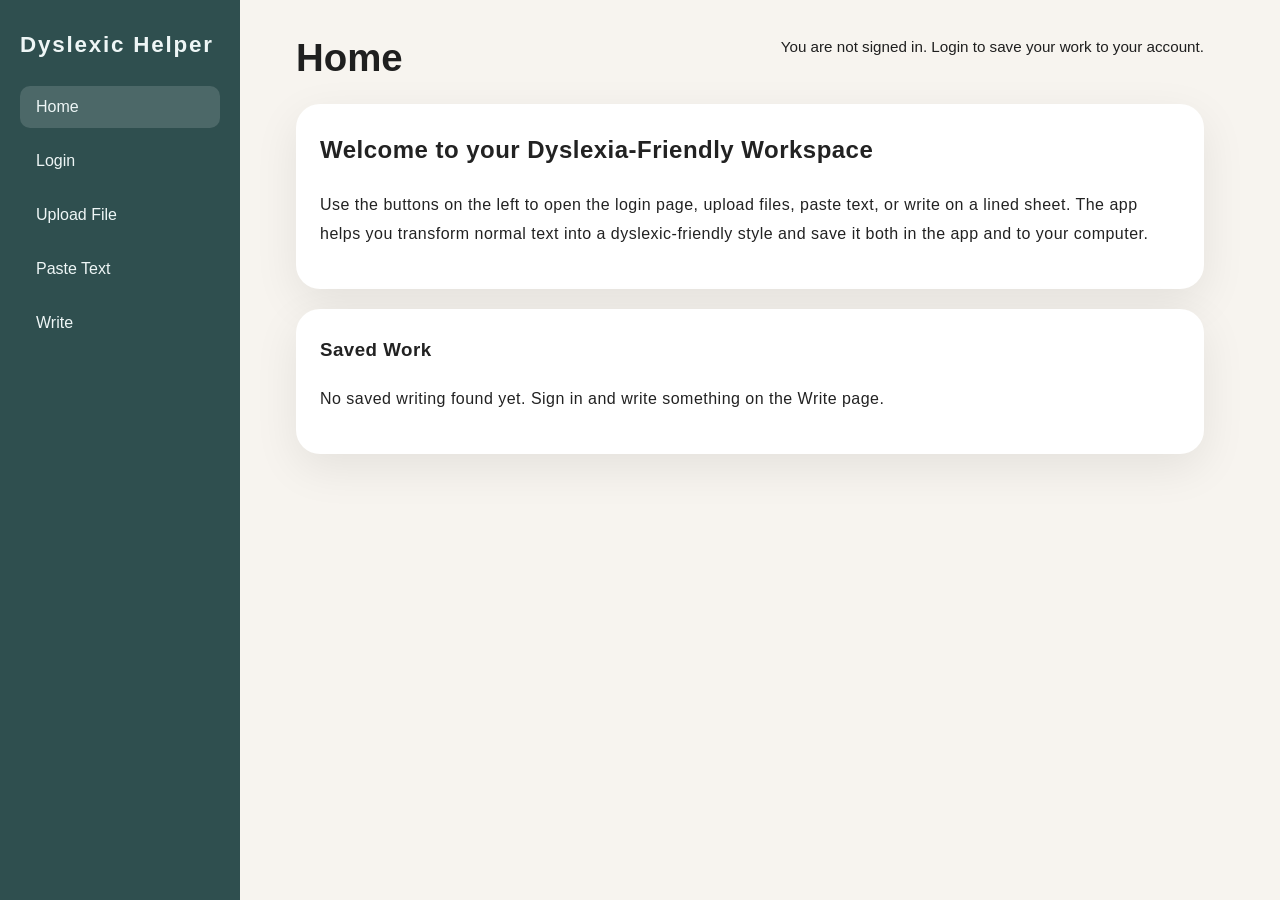
==== index.html @ af6c2241 "j" ====
<!DOCTYPE html>
<html lang="en">
<head>
  <meta charset="UTF-8">
  <meta name="viewport" content="width=device-width, initial-scale=1.0">
  <title>Dyslexic Helper - Home</title>
  <link rel="stylesheet" href="styles.css">
  <script defer src="script.js"></script>
</head>
<body>
  <nav class="sidebar">
    <div class="app-brand">Dyslexic Helper</div>
    <a href="index.html" class="active">Home</a>
    <a href="login.html">Login</a>
    <a href="upload.html">Upload File</a>
    <a href="paste.html">Paste Text</a>
    <a href="write.html">Write</a>
  </nav>
  <main class="content">
    <header class="page-header">
      <h1>Home</h1>
      <div class="user-panel" id="home-user-panel"></div>
    </header>
    <section class="hero-card dyslexic-font">
      <h2>Welcome to your Dyslexia-Friendly Workspace</h2>
      <p>
        Use the buttons on the left to open the login page, upload files, paste text, or write on a lined sheet.
        The app helps you transform normal text into a dyslexic-friendly style and save it both in the app and to your computer.
      </p>
    </section>
    <section class="saved-work-card dyslexic-font" id="home-saved-section">
      <h3>Saved Work</h3>
      <div id="saved-work-content"></div>
    </section>
  </main>
</body>
</html>
---- styles.css ----
:root {
  color-scheme: light;
  font-family: 'Segoe UI', Tahoma, Geneva, Verdana, sans-serif;
  background: #f7f4ef;
  color: #1f1f1f;
}
* {
  box-sizing: border-box;
}
body {
  margin: 0;
  min-height: 100vh;
}
.sidebar {
  position: fixed;
  left: 0;
  top: 0;
  width: 240px;
  height: 100vh;
  padding: 32px 20px;
  background: #2f4f4f;
  color: #eef6f6;
  display: flex;
  flex-direction: column;
  gap: 12px;
}
.sidebar .app-brand {
  font-size: 1.4rem;
  font-weight: 700;
  letter-spacing: 0.08em;
  margin-bottom: 16px;
}
.sidebar a {
  display: block;
  padding: 12px 16px;
  border-radius: 10px;
  text-decoration: none;
  color: inherit;
  transition: background 0.2s ease;
}
.sidebar a:hover,
.sidebar a.active {
  background: rgba(255, 255, 255, 0.14);
}
.content {
  margin-left: 260px;
  padding: 36px;
  max-width: 980px;
}
.page-header {
  display: flex;
  align-items: flex-start;
  justify-content: space-between;
  gap: 18px;
  margin-bottom: 24px;
}
.page-header h1 {
  margin: 0;
  font-size: 2.4rem;
}
.user-panel {
  min-width: 200px;
  font-size: 0.95rem;
  line-height: 1.5;
}
.hero-card,
.form-card,
.saved-work-card,
.write-card {
  background: #ffffff;
  padding: 24px;
  border-radius: 24px;
  box-shadow: 0 14px 45px rgba(0, 0, 0, 0.08);
  margin-bottom: 20px;
}
.hero-card h2,
.form-card h2,
.saved-work-card h3 {
  margin-top: 0;
}
.dyslexic-font {
  font-family: 'Comic Sans MS', 'Comic Sans', Arial, sans-serif;
  line-height: 1.8;
  letter-spacing: 0.03em;
  color: #222;
}
input[type="text"],
input[type="password"],
textarea,
#file-input {
  width: 100%;
  padding: 14px 16px;
  border: 2px solid #d4d0c4;
  border-radius: 14px;
  background: #fcfcfb;
  color: #1c1c1c;
  font-size: 1rem;
  margin-bottom: 16px;
}
textarea {
  resize: vertical;
  min-height: 150px;
}
button {
  appearance: none;
  border: none;
  background: #476a6a;
  color: #ffffff;
  padding: 14px 22px;
  border-radius: 14px;
  font-size: 1rem;
  cursor: pointer;
  transition: transform 0.15s ease, background 0.15s ease;
}
button:hover {
  background: #3f5e5e;
  transform: translateY(-1px);
}
.download-button {
  display: inline-flex;
  margin-top: 12px;
  padding: 12px 18px;
  text-decoration: none;
  color: #1f4b4b;
  background: #e7f1ef;
  border-radius: 12px;
  font-weight: 600;
}
.status {
  min-height: 1.5em;
  margin-top: 12px;
  color: #2a5332;
}
.help-text {
  font-size: 0.92rem;
  color: #4f4f4f;
}
#blank-sheet {
  min-height: 420px;
  border: 2px dashed #91a5a5;
  border-radius: 22px;
  padding: 28px;
  background: #f8f2e9;
  outline: none;
  overflow-y: auto;
  white-space: pre-wrap;
}
.top-bar {
  display: flex;
  align-items: center;
  justify-content: flex-end;
  gap: 12px;
  margin-bottom: 16px;
}
@media (max-width: 860px) {
  .sidebar {
    position: relative;
    width: 100%;
    height: auto;
    flex-direction: row;
    flex-wrap: wrap;
    justify-content: center;
  }
  .content {
    margin-left: 0;
    padding: 24px;
  }
  .page-header {
    flex-direction: column;
    align-items: stretch;
  }
}
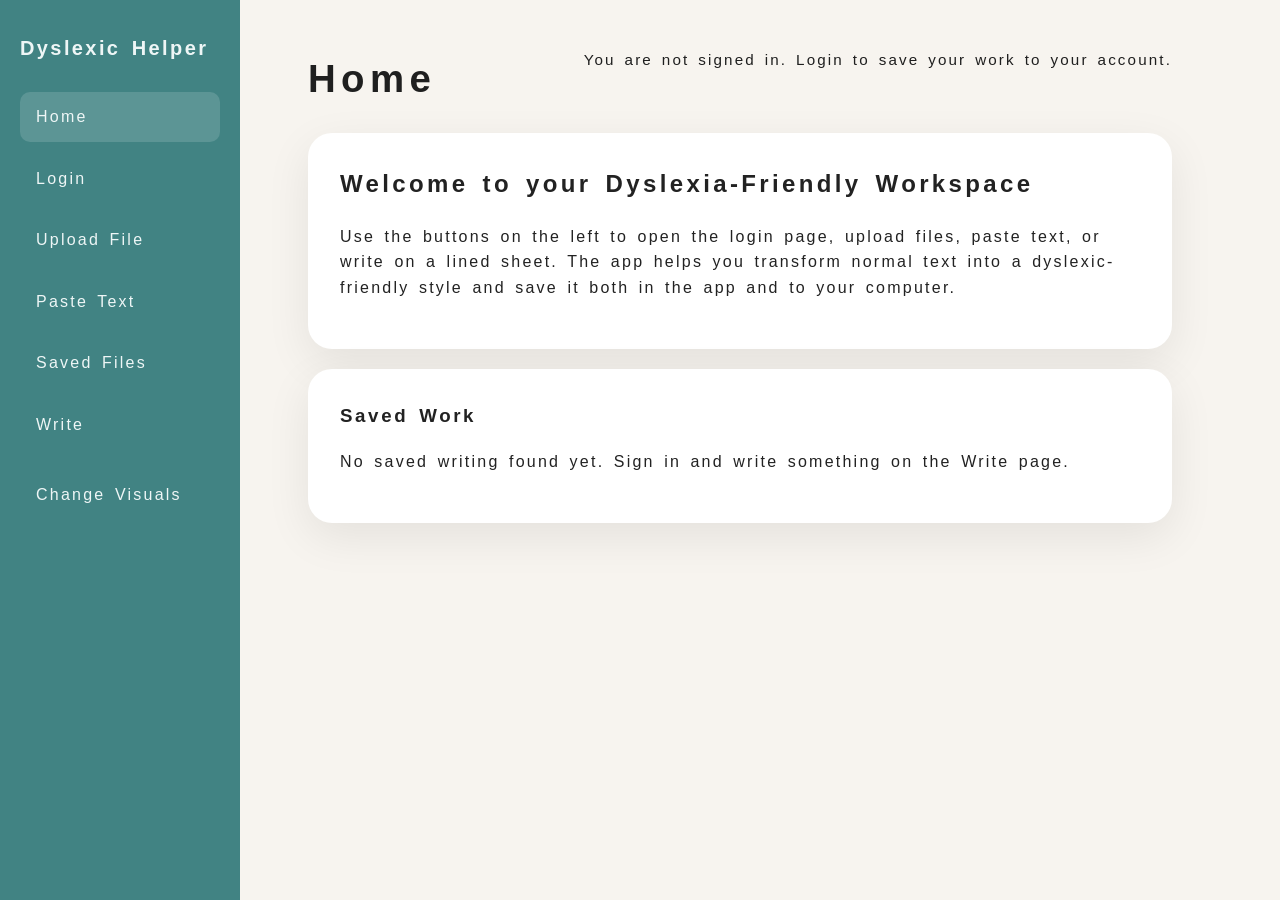
==== commit 1c392ef8: "happy" ====
--- a/index.html
+++ b/index.html
@@ -14,7 +14,9 @@
     <a href="login.html">Login</a>
     <a href="upload.html">Upload File</a>
     <a href="paste.html">Paste Text</a>
+    <a href="saved.html">Saved Files</a>
     <a href="write.html">Write</a>
+    <button id="change-visuals-button" class="nav-button">Change Visuals</button>
   </nav>
   <main class="content">
     <header class="page-header">
@@ -33,5 +35,43 @@
       <div id="saved-work-content"></div>
     </section>
   </main>
+
+  <div id="change-visuals-modal" class="change-visuals-modal">
+    <div class="change-visuals-content">
+      <h2>Change Visuals</h2>
+      <div class="visuals-grid">
+        <label>Font
+          <select id="visual-font-select">
+            <option value="Arial">Arial</option>
+            <option value="Tahoma">Tahoma</option>
+            <option value="Verdana">Verdana</option>
+            <option value="'Trebuchet MS'">Trebuchet MS</option>
+            <option value="Helvetica">Helvetica</option>
+            <option value="Roboto">Roboto</option>
+            <option value="'Open Sans'">Open Sans</option>
+          </select>
+        </label>
+        <label>Letter spacing
+          <div class="visuals-row"><input type="range" id="visual-letter-spacing" min="0" max="0.4" step="0.01"><span id="letter-spacing-value"></span></div>
+        </label>
+        <label>Word spacing
+          <div class="visuals-row"><input type="range" id="visual-word-spacing" min="0" max="0.4" step="0.01"><span id="word-spacing-value"></span></div>
+        </label>
+        <label>Background color
+          <input type="color" id="visual-bg-color" value="#f7f4ef">
+        </label>
+        <label>Text color
+          <input type="color" id="visual-text-color" value="#1f1f1f">
+        </label>
+        <label>Accent color
+          <input type="color" id="visual-accent-color" value="#418383">
+        </label>
+      </div>
+      <div class="title-modal-buttons">
+        <button id="visual-save-button">Save visuals</button>
+        <button id="visual-cancel-button">Cancel</button>
+      </div>
+    </div>
+  </div>
 </body>
 </html>
--- a/styles.css
+++ b/styles.css
@@ -3,6 +3,16 @@
   font-family: 'Segoe UI', Tahoma, Geneva, Verdana, sans-serif;
   background: #f7f4ef;
   color: #1f1f1f;
+  --app-font: 'Segoe UI', Tahoma, Geneva, Verdana, sans-serif;
+  --app-background: #f7f4ef;
+  --app-foreground: #1f1f1f;
+  --surface-color: #ffffff;
+  --accent-color: #418383;
+  --button-background: #476a6a;
+  --button-foreground: #ffffff;
+  --letter-spacing: 0.14em;
+  --line-height: 1.6;
+  --word-spacing: 0.17em;
 }
 * {
   box-sizing: border-box;
@@ -10,6 +20,15 @@
 body {
   margin: 0;
   min-height: 100vh;
+  background: var(--app-background);
+  color: var(--app-foreground);
+  font-family: var(--app-font);
+}
+/* Global typography defaults requested by user */
+html, body, h1, h2, h3, h4, h5, p, a, button, input, textarea, label, div, span {
+  letter-spacing: var(--letter-spacing);
+  line-height: var(--line-height);
+  word-spacing: var(--word-spacing);
 }
 .sidebar {
   position: fixed;
@@ -18,25 +37,41 @@
   width: 240px;
   height: 100vh;
   padding: 32px 20px;
-  background: #2f4f4f;
+  background: var(--accent-color);
   color: #eef6f6;
   display: flex;
   flex-direction: column;
   gap: 12px;
 }
 .sidebar .app-brand {
-  font-size: 1.4rem;
+  font-size: 1.25rem;
   font-weight: 700;
-  letter-spacing: 0.08em;
+  letter-spacing: 0.12em;
   margin-bottom: 16px;
 }
-.sidebar a {
+.sidebar a,
+.sidebar .nav-button {
   display: block;
+  width: 100%;
   padding: 12px 16px;
   border-radius: 10px;
   text-decoration: none;
   color: inherit;
+  background: transparent;
+  text-align: left;
+  cursor: pointer;
+  border: none;
   transition: background 0.2s ease;
+  font: inherit;
+}
+.sidebar a:hover,
+.sidebar a.active,
+.sidebar .nav-button:hover,
+.sidebar .nav-button.active {
+  background: rgba(255, 255, 255, 0.14);
+}
+.sidebar .nav-button {
+  margin-top: 8px;
 }
 .sidebar a:hover,
 .sidebar a.active {
@@ -44,19 +79,38 @@
 }
 .content {
   margin-left: 260px;
-  padding: 36px;
-  max-width: 980px;
+  padding: 48px;
+  max-width: 1200px;
+  width: calc(100% - 320px);
 }
 .page-header {
-  display: flex;
-  align-items: flex-start;
-  justify-content: space-between;
+  display: grid;
+  grid-template-columns: 1fr auto;
   gap: 18px;
+  align-items: start;
   margin-bottom: 24px;
+}
+.page-main {
+  display: flex;
+  flex-direction: column;
+  gap: 12px;
 }
 .page-header h1 {
   margin: 0;
   font-size: 2.4rem;
+}
+.top-bar {
+  display: flex;
+  flex-wrap: wrap;
+  gap: 12px;
+  justify-content: flex-end;
+  align-items: center;
+}
+.top-bar button,
+.top-bar .download-button,
+button,
+.download-button {
+  letter-spacing: var(--letter-spacing);
 }
 .user-panel {
   min-width: 200px;
@@ -67,8 +121,8 @@
 .form-card,
 .saved-work-card,
 .write-card {
-  background: #ffffff;
-  padding: 24px;
+  background: var(--surface-color);
+  padding: 32px;
   border-radius: 24px;
   box-shadow: 0 14px 45px rgba(0, 0, 0, 0.08);
   margin-bottom: 20px;
@@ -81,7 +135,7 @@
 .dyslexic-font {
   font-family: 'Comic Sans MS', 'Comic Sans', Arial, sans-serif;
   line-height: 1.8;
-  letter-spacing: 0.03em;
+  letter-spacing: var(--letter-spacing);
   color: #222;
 }
 input[type="text"],
@@ -89,54 +143,27 @@
 textarea,
 #file-input {
   width: 100%;
+  max-width: 100ch;
+  min-width: min(45ch, 100%);
   padding: 14px 16px;
   border: 2px solid #d4d0c4;
   border-radius: 14px;
   background: #fcfcfb;
   color: #1c1c1c;
-  font-size: 1rem;
+  font-family: Arial, sans-serif;
+  font-size: 16px;
+  line-height: var(--line-height);
+  letter-spacing: var(--letter-spacing);
+  word-spacing: var(--word-spacing);
   margin-bottom: 16px;
 }
 textarea {
   resize: vertical;
   min-height: 150px;
-}
-button {
-  appearance: none;
-  border: none;
-  background: #476a6a;
-  color: #ffffff;
-  padding: 14px 22px;
-  border-radius: 14px;
-  font-size: 1rem;
-  cursor: pointer;
-  transition: transform 0.15s ease, background 0.15s ease;
-}
-button:hover {
-  background: #3f5e5e;
-  transform: translateY(-1px);
-}
-.download-button {
-  display: inline-flex;
-  margin-top: 12px;
-  padding: 12px 18px;
-  text-decoration: none;
-  color: #1f4b4b;
-  background: #e7f1ef;
-  border-radius: 12px;
-  font-weight: 600;
-}
-.status {
-  min-height: 1.5em;
-  margin-top: 12px;
-  color: #2a5332;
-}
-.help-text {
-  font-size: 0.92rem;
-  color: #4f4f4f;
+  white-space: pre-wrap;
 }
 #blank-sheet {
-  min-height: 420px;
+  min-height: 700px;
   border: 2px dashed #91a5a5;
   border-radius: 22px;
   padding: 28px;
@@ -144,6 +171,269 @@
   outline: none;
   overflow-y: auto;
   white-space: pre-wrap;
+  font-family: Arial, sans-serif;
+  font-size: 18px;
+  line-height: var(--line-height);
+  letter-spacing: var(--letter-spacing);
+  word-spacing: var(--word-spacing);
+  width: min(120ch, 100%);
+  max-width: 120ch;
+  min-width: min(45ch, 100%);
+}
+
+.change-visuals-modal {
+  display: none;
+  position: fixed;
+  z-index: 1000;
+  left: 0;
+  top: 0;
+  width: 100%;
+  height: 100%;
+  background-color: rgba(0, 0, 0, 0.4);
+  justify-content: center;
+  align-items: center;
+}
+.change-visuals-modal.show {
+  display: flex;
+}
+.change-visuals-content {
+  background-color: var(--surface-color);
+  color: var(--app-foreground);
+  padding: 28px;
+  border-radius: 16px;
+  box-shadow: 0 4px 18px rgba(0, 0, 0, 0.18);
+  max-width: 520px;
+  width: 90%;
+}
+.change-visuals-content h2 {
+  margin-top: 0;
+  margin-bottom: 18px;
+}
+.visuals-grid {
+  display: grid;
+  gap: 16px;
+}
+.visuals-grid label {
+  display: grid;
+  gap: 8px;
+  font-size: 0.95rem;
+}
+.visuals-grid input[type="range"],
+.visuals-grid select,
+.visuals-grid input[type="color"] {
+  width: 100%;
+  padding: 10px 12px;
+  border: 1px solid #d4d0c4;
+  border-radius: 10px;
+  background: #fcfcfb;
+  color: #1c1c1c;
+}
+.visuals-row {
+  display: flex;
+  gap: 12px;
+  align-items: center;
+}
+.visuals-row span {
+  min-width: 3rem;
+  font-weight: 600;
+}
+.change-visuals-content .title-modal-buttons {
+  margin-top: 20px;
+}
+.change-visuals-content button {
+  width: 100%;
+}
+#letter-spacing-value,
+#word-spacing-value {
+  font-weight: 600;
+}
+
+/* Write page layout: left controls + writing area */
+.write-layout {
+  display: grid;
+  grid-template-columns: 320px 1fr;
+  gap: 24px;
+  align-items: start;
+}
+.write-controls {
+  display: flex;
+  flex-direction: column;
+  gap: 12px;
+}
+.write-controls .signed-in {
+  font-weight: 600;
+  padding: 8px 10px;
+  background: #eef6f6;
+  border-radius: 8px;
+}
+.write-controls .controls-list {
+  display: flex;
+  flex-direction: column;
+  gap: 10px;
+}
+.write-area {
+  display: flex;
+  flex-direction: column;
+  gap: 12px;
+}
+
+/* Center and underline the title on the Write page */
+.write-page-header {
+  grid-template-columns: 1fr;
+  justify-items: center;
+}
+.write-page-header h1 {
+  text-align: center;
+  text-decoration: underline;
+  letter-spacing: var(--letter-spacing);
+}
+.font-selector-modal {
+  display: none;
+  position: fixed;
+  z-index: 1000;
+  left: 0;
+  top: 0;
+  width: 100%;
+  height: 100%;
+  background-color: rgba(0, 0, 0, 0.4);
+  justify-content: center;
+  align-items: center;
+}
+.font-selector-modal.show {
+  display: flex;
+}
+.font-selector-content {
+  background-color: #fff;
+  padding: 28px;
+  border-radius: 16px;
+  box-shadow: 0 4px 12px rgba(0, 0, 0, 0.15);
+  max-width: 400px;
+  width: 90%;
+}
+.font-selector-content h2 {
+  margin-top: 0;
+}
+.font-option {
+  display: block;
+  width: 100%;
+  padding: 12px 14px;
+  margin-bottom: 8px;
+  border: 1px solid #d4d0c4;
+  border-radius: 8px;
+  background: #fcfcfb;
+  color: #1c1c1c;
+  font-size: 14px;
+  cursor: pointer;
+  text-align: left;
+  transition: background 0.15s ease;
+}
+.font-option:hover {
+  background: #eef6f6;
+}
+.font-option.active {
+  background: #cce5e3;
+  font-weight: 600;
+}
+.title-modal {
+  display: none;
+  position: fixed;
+  z-index: 1000;
+  left: 0;
+  top: 0;
+  width: 100%;
+  height: 100%;
+  background-color: rgba(0, 0, 0, 0.4);
+  justify-content: center;
+  align-items: center;
+}
+.title-modal.show {
+  display: flex;
+}
+.title-modal-content {
+  background-color: #fff;
+  padding: 28px;
+  border-radius: 16px;
+  box-shadow: 0 4px 12px rgba(0, 0, 0, 0.15);
+  max-width: 400px;
+  width: 90%;
+}
+.title-modal-content h2 {
+  margin-top: 0;
+  margin-bottom: 16px;
+}
+.title-modal-content input {
+  width: 100%;
+  padding: 12px 14px;
+  border: 2px solid #d4d0c4;
+  border-radius: 8px;
+  background: #fcfcfb;
+  color: #1c1c1c;
+  font-size: 14px;
+  margin-bottom: 16px;
+}
+.title-modal-content input:focus {
+  outline: none;
+  border-color: #476a6a;
+  background: #f5f5f5;
+}
+.title-modal-buttons {
+  display: flex;
+  gap: 12px;
+  margin-bottom: 12px;
+}
+.title-modal-buttons button {
+  flex: 1;
+  padding: 12px 16px;
+  font-size: 0.95rem;
+}
+#title-status {
+  font-size: 0.9rem;
+  color: #2a5332;
+  min-height: 1.5em;
+}
+button {
+  appearance: none;
+  border: none;
+  background: var(--button-background);
+  color: var(--button-foreground);
+  padding: 14px 22px;
+  border-radius: 14px;
+  font-size: 1rem;
+  cursor: pointer;
+  transition: transform 0.15s ease, background 0.15s ease;
+}
+button:hover {
+  background: #3f5e5e;
+  transform: translateY(-1px);
+}
+.download-button {
+  display: inline-flex;
+  margin-top: 12px;
+  padding: 12px 18px;
+  text-decoration: none;
+  color: var(--button-foreground);
+  background: var(--button-background);
+  border-radius: 12px;
+  font-weight: 600;
+}
+.status {
+  min-height: 1.5em;
+  margin-top: 12px;
+  color: #2a5332;
+}
+.help-text {
+  font-size: 0.92rem;
+  color: #4f4f4f;
+}
+#blank-sheet {
+  min-height: 700px;
+  border: 2px dashed #91a5a5;
+  border-radius: 22px;
+  padding: 28px;
+  background: #f8f2e9;
+  outline: none;
+  overflow-y: auto;
+  white-space: pre-wrap;
 }
 .top-bar {
   display: flex;
@@ -152,6 +442,40 @@
   gap: 12px;
   margin-bottom: 16px;
 }
+/* Special styling for formatted paste and transformed output */
+textarea.transformed-output,
+textarea.formatted-paste-text,
+#blank-sheet.transformed-output {
+  font-family: Arial, sans-serif;
+  font-size: 16px;
+  line-height: 1.5;
+  letter-spacing: 0.15em;
+  word-spacing: 0.19em;
+  text-align: left;
+}
+
+.saved-file-row {
+  display: flex;
+  justify-content: space-between;
+  align-items: flex-start;
+  gap: 16px;
+  padding: 18px;
+  border: 1px solid #d4d0c4;
+  border-radius: 16px;
+  margin-bottom: 12px;
+  background: #f8f8f8;
+}
+.saved-file-meta {
+  color: #4f4f4f;
+  font-size: 0.92rem;
+  margin-top: 6px;
+}
+.saved-file-actions {
+  display: flex;
+  align-items: center;
+  gap: 10px;
+}
+
 @media (max-width: 860px) {
   .sidebar {
     position: relative;
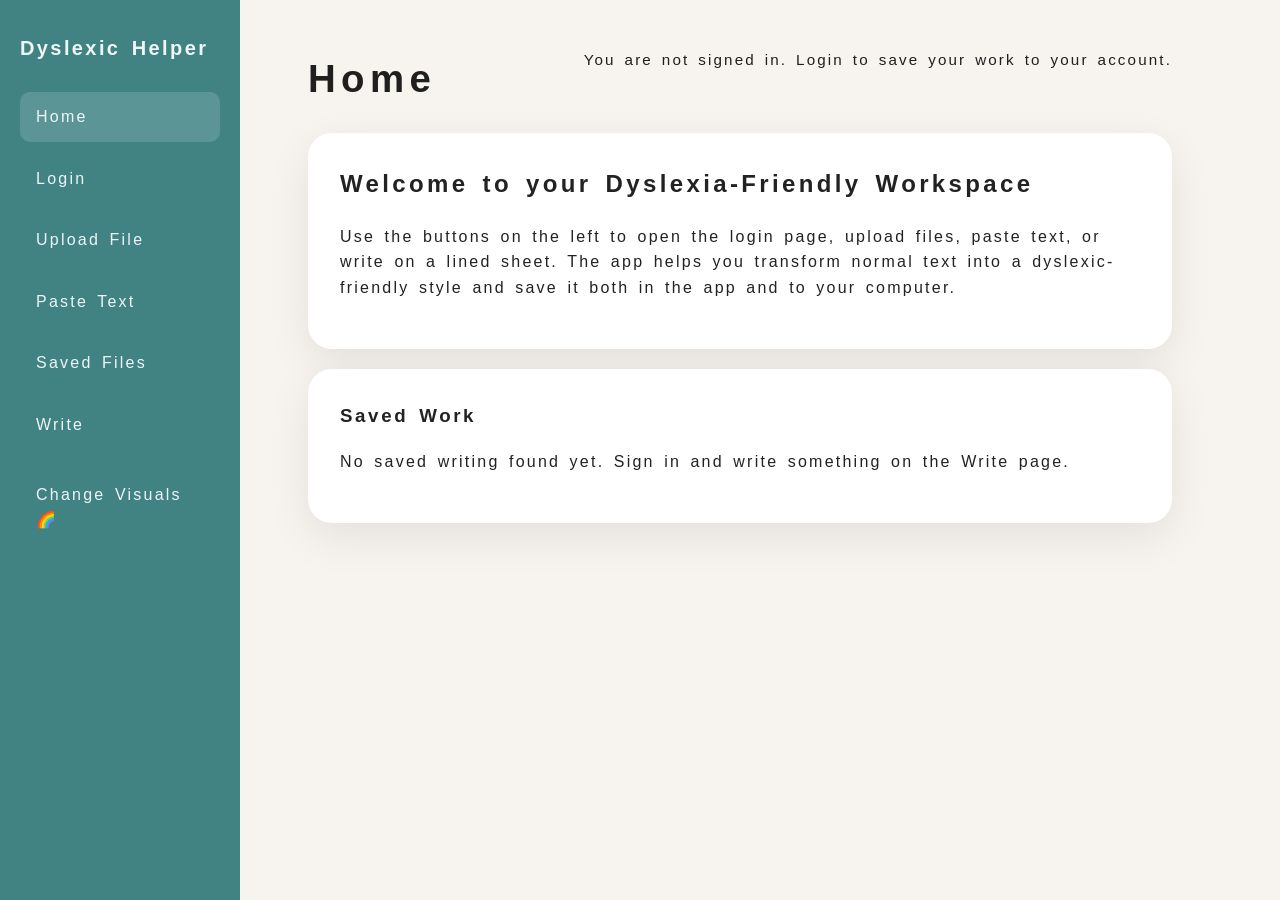
==== commit f0048ae1: "fh" ====
--- a/index.html
+++ b/index.html
@@ -16,7 +16,7 @@
     <a href="paste.html">Paste Text</a>
     <a href="saved.html">Saved Files</a>
     <a href="write.html">Write</a>
-    <button id="change-visuals-button" class="nav-button">Change Visuals</button>
+    <button id="change-visuals-button" class="nav-button">Change Visuals 🌈</button>
   </nav>
   <main class="content">
     <header class="page-header">
@@ -38,7 +38,7 @@
 
   <div id="change-visuals-modal" class="change-visuals-modal">
     <div class="change-visuals-content">
-      <h2>Change Visuals</h2>
+      <h2>Change Visuals 🌈</h2>
       <div class="visuals-grid">
         <label>Font
           <select id="visual-font-select">
--- a/styles.css
+++ b/styles.css
@@ -161,6 +161,30 @@
   resize: vertical;
   min-height: 150px;
   white-space: pre-wrap;
+}
+.file-drop-zone {
+  border: 3px dashed #91a5a5;
+  border-radius: 16px;
+  padding: 48px 20px;
+  text-align: center;
+  background: #f8f2e9;
+  cursor: pointer;
+  transition: all 0.2s ease;
+  margin-bottom: 16px;
+}
+.file-drop-zone:hover {
+  background: #f0e9dc;
+  border-color: #476a6a;
+}
+.file-drop-zone.dragover {
+  background: #e8e0d0;
+  border-color: #2a5332;
+  transform: scale(1.02);
+}
+.file-drop-zone p {
+  margin: 0;
+  color: #476a6a;
+  font-weight: 600;
 }
 #blank-sheet {
   min-height: 700px;
@@ -446,12 +470,99 @@
 textarea.transformed-output,
 textarea.formatted-paste-text,
 #blank-sheet.transformed-output {
+  font-family: 'Aria', Arial, sans-serif;
+  font-size: 16px;
+  line-height: 1.5;
+  letter-spacing: 0.15em;
+  word-spacing: 0.19em;
+  text-align: left;
+}
+
+.saved-file-preview {
+  margin-top: 10px;
+  font-size: 0.95rem;
+  line-height: 1.5;
+  color: #4f4f4f;
+}
+
+.edit-file-button {
+  background: #f0c674;
+  color: #1f1f1f;
+  border: 1px solid #d4b95f;
+  padding: 12px 18px;
+  border-radius: 12px;
+  cursor: pointer;
+}
+
+.edit-file-button:hover {
+  background: #e6b34f;
+}
+
+.edit-file-modal,
+.title-modal,
+.font-selector-modal,
+.change-visuals-modal {
+  display: none;
+  position: fixed;
+  z-index: 1000;
+  left: 0;
+  top: 0;
+  width: 100%;
+  height: 100%;
+  background-color: rgba(0, 0, 0, 0.4);
+  justify-content: center;
+  align-items: center;
+}
+
+.edit-file-modal.show {
+  display: flex;
+}
+
+.edit-file-modal-content {
+  background-color: #fff;
+  color: #1f1f1f;
+  padding: 28px;
+  border-radius: 16px;
+  box-shadow: 0 4px 18px rgba(0, 0, 0, 0.18);
+  max-width: 600px;
+  width: 90%;
+}
+
+.edit-file-modal-content h2 {
+  margin-top: 0;
+  margin-bottom: 16px;
+}
+
+.edit-file-modal-content textarea {
+  width: 100%;
+  padding: 14px 16px;
+  border: 2px solid #d4d0c4;
+  border-radius: 14px;
+  background: #fcfcfb;
+  color: #1c1c1c;
   font-family: Arial, sans-serif;
   font-size: 16px;
   line-height: 1.5;
   letter-spacing: 0.15em;
   word-spacing: 0.19em;
-  text-align: left;
+  margin-bottom: 16px;
+}
+
+.edit-file-modal-content input[type="text"] {
+  width: 100%;
+  padding: 14px 16px;
+  border: 2px solid #d4d0c4;
+  border-radius: 14px;
+  background: #fcfcfb;
+  color: #1c1c1c;
+  font-size: 16px;
+  margin-bottom: 16px;
+}
+
+.edit-file-modal-content .title-modal-buttons {
+  display: flex;
+  gap: 12px;
+  margin-bottom: 12px;
 }
 
 .saved-file-row {
